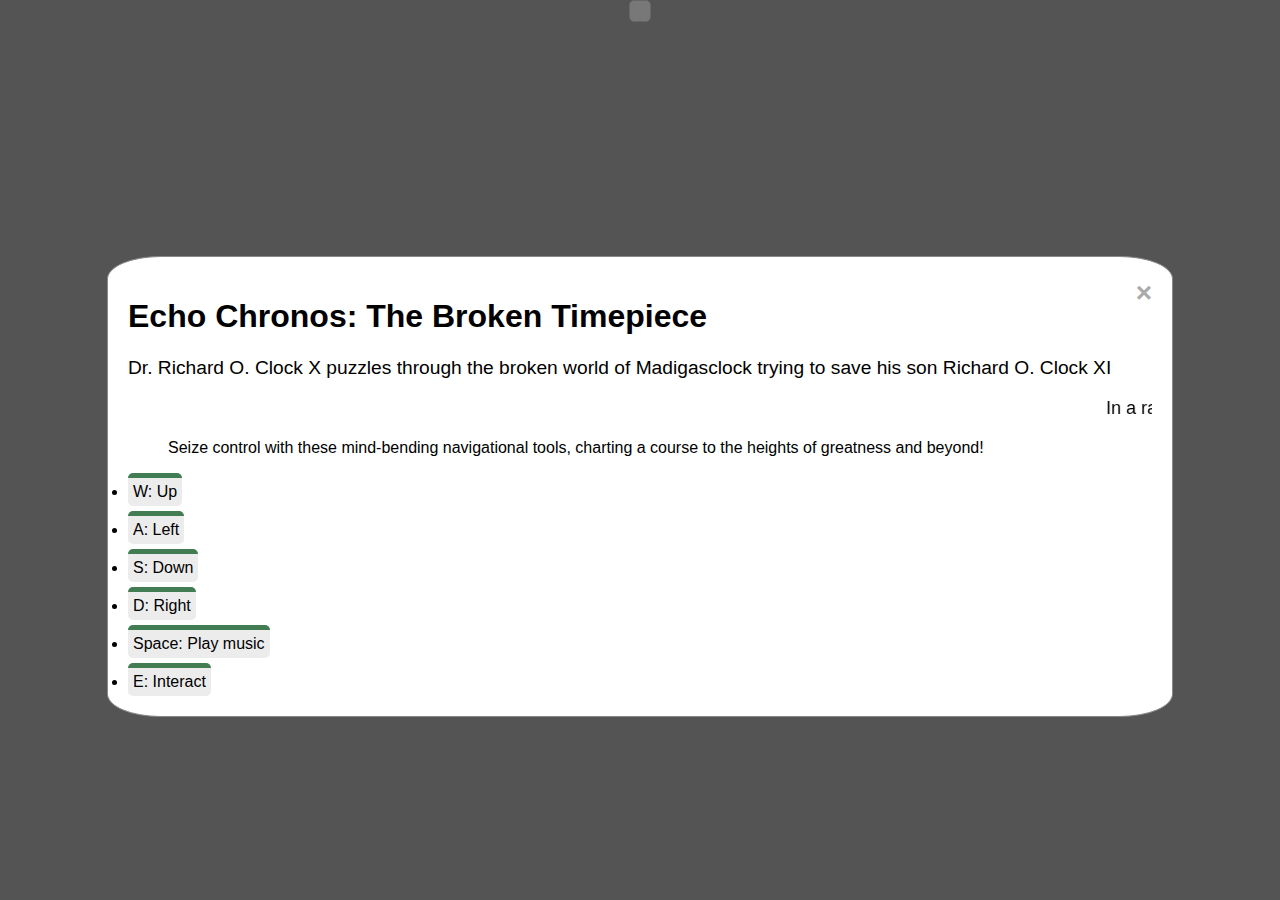
==== index.html @ d5059933 "Add start menu modal with help" ====
<!DOCTYPE html>
<html lang="en">
  <head>
    <title>Game</title>
    <link rel="stylesheet" href="src/Styles/modal-styles.css">
    <meta charset="utf-8" />
    <meta name="viewport" content="width=device-width, initial-scale=1.0">
    <style>
      body {
        margin: 0;
        background-color: darkgrey;
      }
      canvas {
        width: 800px;
        height: 800px;

        image-rendering: crisp-edges;
        image-rendering: pixelated;

        /* Fix Chrome bug https://stackoverflow.com/questions/69867152/how-to-disable-filtering-on-canvas-with-webgpu-context */
        animation: fix-image-rendering-bug .0001s; 
      }

      @keyframes fix-image-rendering-bug {   from { opacity: 0.9999; }   to { opacity: 1; } }
    </style>
    <script type="module" src="src/index.ts"></script>
    <script type="module" src="src/menu-modal.ts"></script>
  </head>
  <body>
    <div style="display: flex; justify-content: center;">
      <div id="game"></div>
    </div>
    <div style="display: flex;">
      <div id="on-screen-controls"></div>
    </div>

    <div id="menu-modal" class="modal">
      <div class="modal-content">
        <span class="close">&times;</span>
        <h1>Echo Chronos: The Broken Timepiece</h1>
        <p style="font-size: larger;">Dr. Richard O. Clock X puzzles through the broken world of Madigasclock trying to save his son Richard O. Clock XI</p>

        <marquee style="font-size: large;">In a race against time, Dr. Richard O. Clock X harnesses a mystical microphone, reviving forgotten voices to restore the flow of time in Madigasclock.</marquee>
        <ol>Seize control with these mind-bending navigational tools, charting a course to the heights of greatness and beyond!</ol>
          <li class="list-nav-option">W: Up</li>
          <li class="list-nav-option">A: Left</li>
          <li class="list-nav-option">S: Down</li>
          <li class="list-nav-option">D: Right</li>
          <li class="list-nav-option">Space: Play music</li>
          <li class="list-nav-option">E: Interact</li>
      </div>
    </div>

  <style>
    #on-screen-controls {
        margin: auto;
        display: grid;
        grid-template-columns: 1fr;
        gap: 20px;
        padding: 10px;
        background-color: #f0f0f0;
        border: 1px solid #ccc;
        border-radius: 5px;
        
    }

    .on-screen-w, .on-screen-s, .on-screen-a, .on-screen-d, .on-screen-e, .on-screen-space {
        background-color: #fff;
        border: 1px solid #ccc;
        border-radius: 5px;
        padding: 20px 25px;
        font-size: 16px;
        cursor: pointer;
    }
    .on-screen-w {
      grid-row: 1;
      grid-column: 2;
    }
    .on-screen-s, .on-screen-a, .on-screen-d {
        grid-row: 2;
    }

    .on-screen-e, .on-screen-space {
        grid-row: 3;
    }

    .on-screen-space {
        grid-column: span 2;
    }

    .on-screen-w:hover, .on-screen-s:hover, .on-screen-a:hover, .on-screen-d:hover, .on-screen-e:hover, .on-screen-space:hover {
        background-color: #e0e0e0;
    }

    @media only screen and (max-width: 767px) {
      /* Mobile styles */
    .on-screen-w, .on-screen-s, .on-screen-a, .on-screen-d, .on-screen-e, .on-screen-space {
      padding: 40px 45px;
      font-size: 24px;
    }
    #on-screen-controls {
      gap: 35px;
    }
    
}
  </style>
  </body>
</html>
---- src/Styles/modal-styles.css ----
.modal {
    font-family: Arial, Helvetica, sans-serif;
    position: fixed;
    z-index: 1;
    left: 0;
    top: 0;
    width: 100%;
    height: 100%;
    overflow: auto;
    background-color: rgba(0, 0, 0, 0.5);
}

.modal-content {
    border-radius: 5%;
    background-color: #fff;
    margin: 20% auto;
    padding: 20px;
    border: 1px solid #888;
    width: 80%;
}

.close {
    color: #aaa;
    float: right;
    font-size: 28px;
    font-weight: bold;
}

.close:hover,
.close:focus {
    color: black;
    text-decoration: none;
    cursor: pointer;
}

.trigger-div {
    cursor: pointer;
}

.list-nav-option {
    border-top: #427c53 5px solid;
    margin-top: 5px;
    width: max-content;
    padding: 5px;
    background-color: #aaaaaa38;
    border-radius: 5px;
}
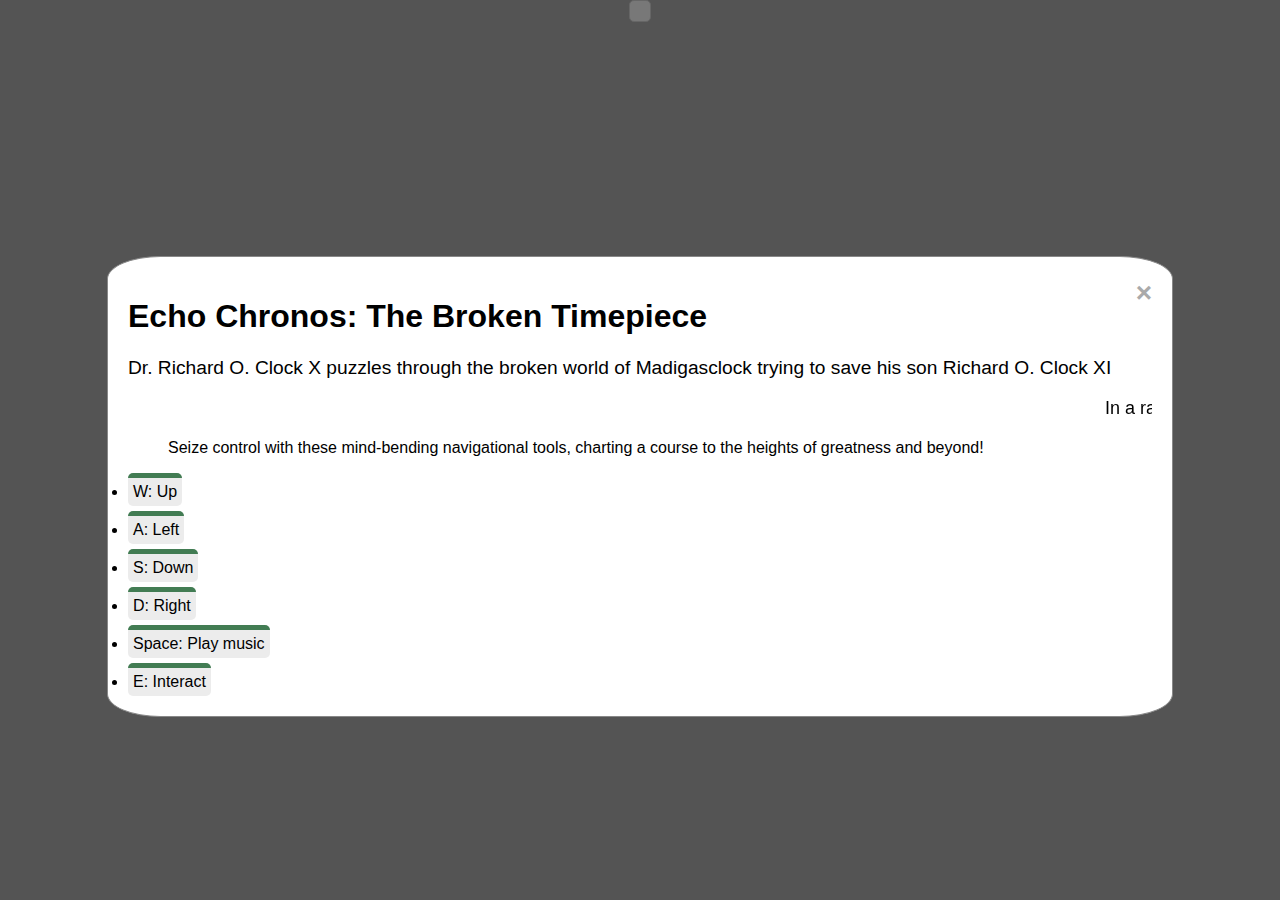
==== commit 6c063575: "Added game title to browser tab" ====
--- a/index.html
+++ b/index.html
@@ -1,7 +1,7 @@
 <!DOCTYPE html>
 <html lang="en">
   <head>
-    <title>Game</title>
+    <title>Echo Chronos: The Broken Timepiece</title>
     <link rel="stylesheet" href="src/Styles/modal-styles.css">
     <meta charset="utf-8" />
     <meta name="viewport" content="width=device-width, initial-scale=1.0">
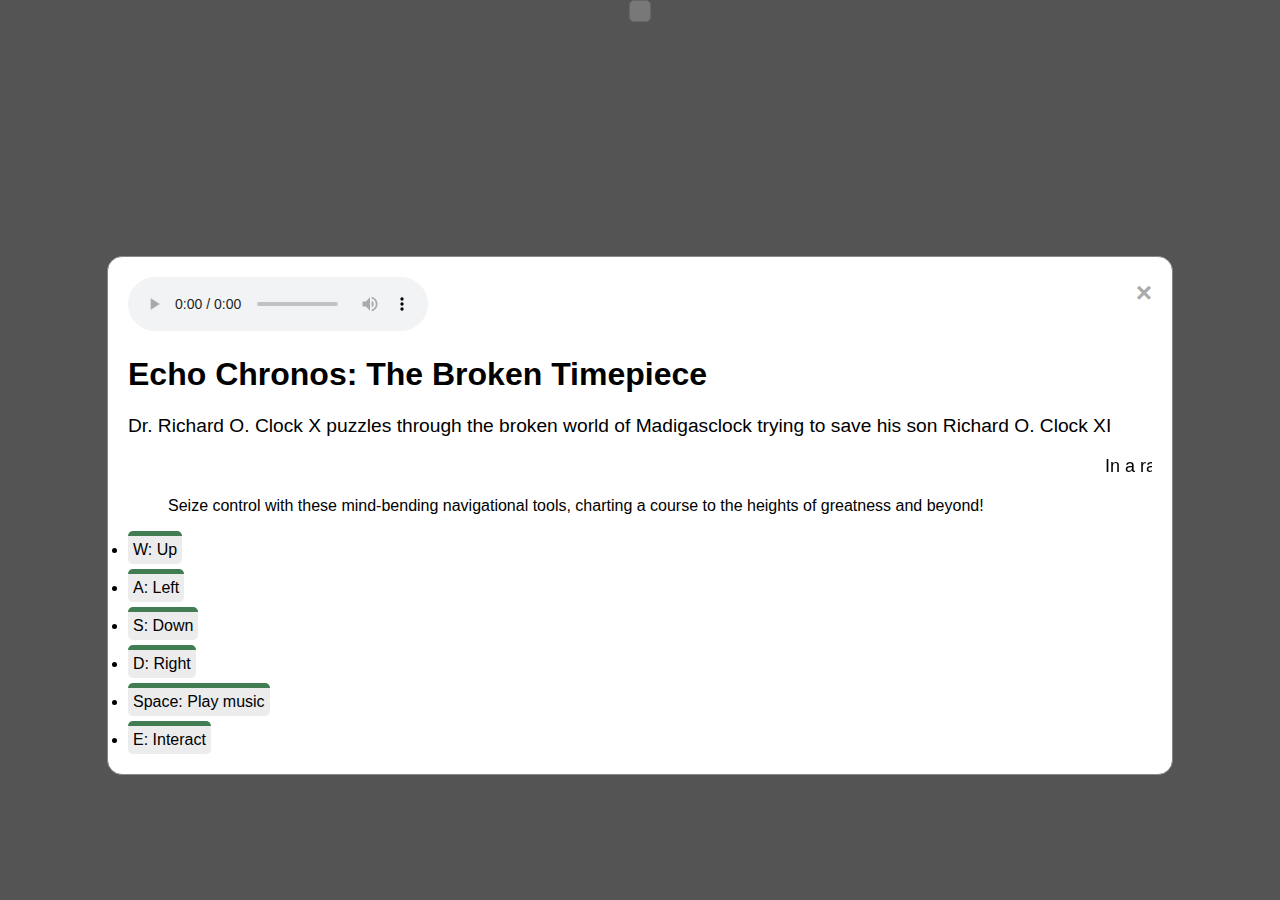
==== commit 4292ccc8: "Add background music" ====
--- a/index.html
+++ b/index.html
@@ -36,6 +36,7 @@
 
     <div id="menu-modal" class="modal">
       <div class="modal-content">
+        <audio id="menuMusic" autoplay="true" controls src="public/assets/bgmusic.mp3"></audio>
         <span class="close">&times;</span>
         <h1>Echo Chronos: The Broken Timepiece</h1>
         <p style="font-size: larger;">Dr. Richard O. Clock X puzzles through the broken world of Madigasclock trying to save his son Richard O. Clock XI</p>
--- a/src/Styles/modal-styles.css
+++ b/src/Styles/modal-styles.css
@@ -11,7 +11,7 @@
 }
 
 .modal-content {
-    border-radius: 5%;
+    border-radius: 15px;
     background-color: #fff;
     margin: 20% auto;
     padding: 20px;
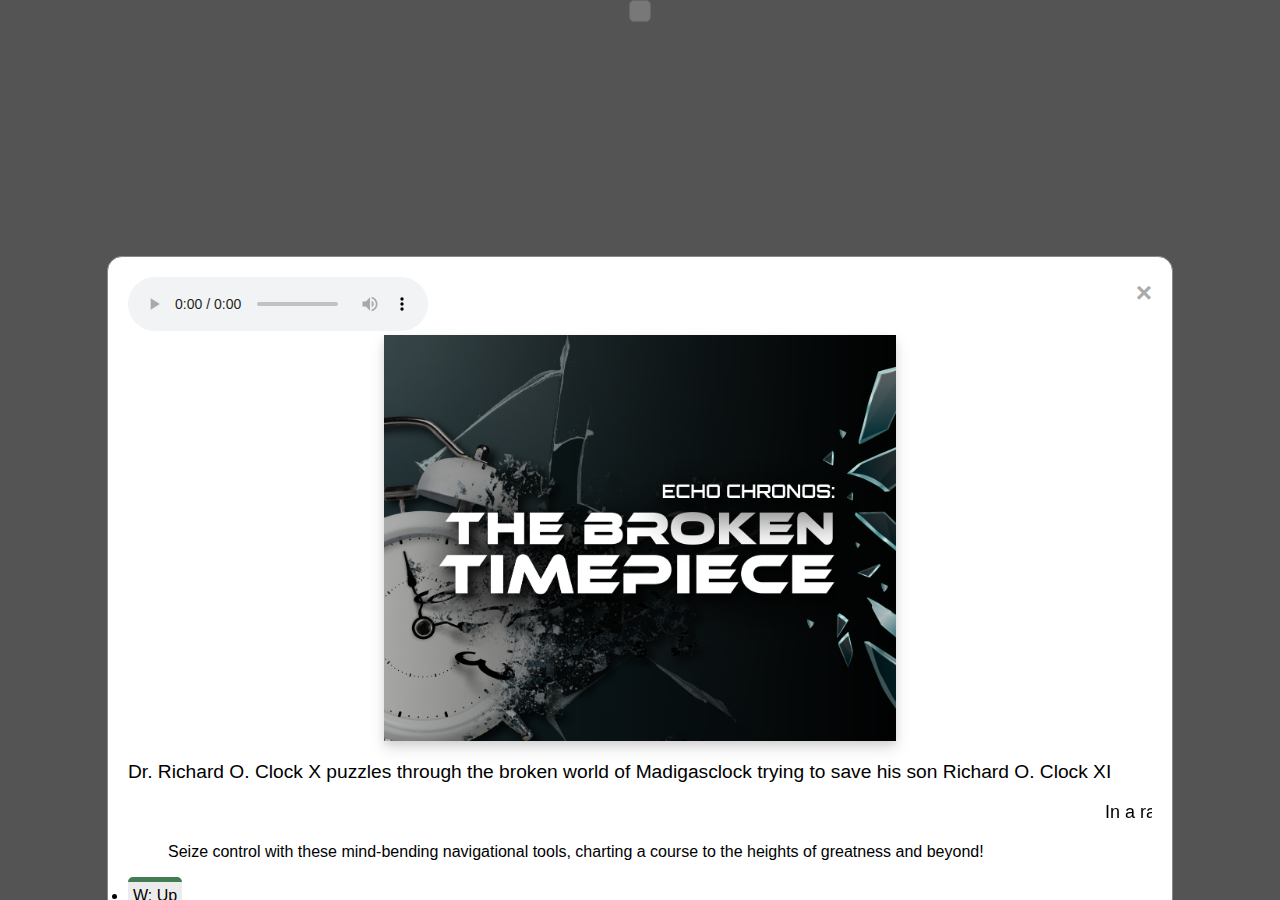
==== commit abe2ddf2: "Add image to modal" ====
--- a/index.html
+++ b/index.html
@@ -1,109 +1,151 @@
 <!DOCTYPE html>
 <html lang="en">
-  <head>
-    <title>Echo Chronos: The Broken Timepiece</title>
-    <link rel="stylesheet" href="src/Styles/modal-styles.css">
-    <meta charset="utf-8" />
-    <meta name="viewport" content="width=device-width, initial-scale=1.0">
-    <style>
-      body {
-        margin: 0;
-        background-color: darkgrey;
-      }
-      canvas {
-        width: 800px;
-        height: 800px;
 
-        image-rendering: crisp-edges;
-        image-rendering: pixelated;
+<head>
+  <title>Echo Chronos: The Broken Timepiece</title>
+  <link rel="stylesheet" href="src/Styles/modal-styles.css">
+  <meta charset="utf-8" />
+  <meta name="viewport" content="width=device-width, initial-scale=1.0">
+  <style>
+    body {
+      margin: 0;
+      background-color: darkgrey;
+    }
 
-        /* Fix Chrome bug https://stackoverflow.com/questions/69867152/how-to-disable-filtering-on-canvas-with-webgpu-context */
-        animation: fix-image-rendering-bug .0001s; 
+    canvas {
+      width: 800px;
+      height: 800px;
+
+      image-rendering: crisp-edges;
+      image-rendering: pixelated;
+
+      /* Fix Chrome bug https://stackoverflow.com/questions/69867152/how-to-disable-filtering-on-canvas-with-webgpu-context */
+      animation: fix-image-rendering-bug .0001s;
+    }
+
+    @keyframes fix-image-rendering-bug {
+      from {
+        opacity: 0.9999;
       }
 
-      @keyframes fix-image-rendering-bug {   from { opacity: 0.9999; }   to { opacity: 1; } }
-    </style>
-    <script type="module" src="src/index.ts"></script>
-    <script type="module" src="src/menu-modal.ts"></script>
-  </head>
-  <body>
-    <div style="display: flex; justify-content: center;">
-      <div id="game"></div>
-    </div>
-    <div style="display: flex;">
-      <div id="on-screen-controls"></div>
-    </div>
+      to {
+        opacity: 1;
+      }
+    }
+  </style>
+  <script type="module" src="src/index.ts"></script>
+  <script type="module" src="src/menu-modal.ts"></script>
+</head>
 
-    <div id="menu-modal" class="modal">
-      <div class="modal-content">
-        <audio id="menuMusic" autoplay="true" controls src="public/assets/bgmusic.mp3"></audio>
-        <span class="close">&times;</span>
-        <h1>Echo Chronos: The Broken Timepiece</h1>
-        <p style="font-size: larger;">Dr. Richard O. Clock X puzzles through the broken world of Madigasclock trying to save his son Richard O. Clock XI</p>
+<body>
+  <div style="display: flex; justify-content: center;">
+    <div id="game"></div>
+  </div>
+  <div style="display: flex;">
+    <div id="on-screen-controls"></div>
+  </div>
 
-        <marquee style="font-size: large;">In a race against time, Dr. Richard O. Clock X harnesses a mystical microphone, reviving forgotten voices to restore the flow of time in Madigasclock.</marquee>
-        <ol>Seize control with these mind-bending navigational tools, charting a course to the heights of greatness and beyond!</ol>
-          <li class="list-nav-option">W: Up</li>
-          <li class="list-nav-option">A: Left</li>
-          <li class="list-nav-option">S: Down</li>
-          <li class="list-nav-option">D: Right</li>
-          <li class="list-nav-option">Space: Play music</li>
-          <li class="list-nav-option">E: Interact</li>
+  <div id="menu-modal" class="modal">
+    <div class="modal-content">
+
+      <audio id="menuMusic" autoplay="true" controls src="public/assets/titlemusic.opus"></audio>
+      <span class="close">&times;</span>
+      <div>
+        <div style="display: flex; justify-content: center;"><img
+            style="box-shadow: 0 4px 8px rgba(0, 0, 0, 0.1), 0 8px 16px rgba(0, 0, 0, 0.1);"
+            src="public/assets/echo chronos.png" height="25%" width="50%" alt="Echo Chronos: The Broken Timepiece">
+        </div>
+        <p style="font-size: larger;">Dr. Richard O. Clock X puzzles through the broken world of Madigasclock trying to
+          save his son Richard O. Clock XI</p>
+        <marquee style="font-size: large;">In a race against time, Dr. Richard O. Clock X harnesses a mystical
+          microphone, reviving forgotten voices to restore the flow of time in Madigasclock.</marquee>
+        <ol>Seize control with these mind-bending navigational tools, charting a course to the heights of greatness and
+          beyond!</ol>
+        <li class="list-nav-option">W: Up</li>
+        <li class="list-nav-option">A: Left</li>
+        <li class="list-nav-option">S: Down</li>
+        <li class="list-nav-option">D: Right</li>
+        <li class="list-nav-option">Space: Play music</li>
+        <li class="list-nav-option">E: Interact</li>
       </div>
     </div>
+  </div>
 
   <style>
     #on-screen-controls {
-        margin: auto;
-        display: grid;
-        grid-template-columns: 1fr;
-        gap: 20px;
-        padding: 10px;
-        background-color: #f0f0f0;
-        border: 1px solid #ccc;
-        border-radius: 5px;
-        
+      margin: auto;
+      display: grid;
+      grid-template-columns: 1fr;
+      gap: 20px;
+      padding: 10px;
+      background-color: #f0f0f0;
+      border: 1px solid #ccc;
+      border-radius: 5px;
+
     }
 
-    .on-screen-w, .on-screen-s, .on-screen-a, .on-screen-d, .on-screen-e, .on-screen-space {
-        background-color: #fff;
-        border: 1px solid #ccc;
-        border-radius: 5px;
-        padding: 20px 25px;
-        font-size: 16px;
-        cursor: pointer;
+    .on-screen-w,
+    .on-screen-s,
+    .on-screen-a,
+    .on-screen-d,
+    .on-screen-e,
+    .on-screen-space {
+      background-color: #fff;
+      border: 1px solid #ccc;
+      border-radius: 5px;
+      padding: 20px 25px;
+      font-size: 16px;
+      cursor: pointer;
     }
+
     .on-screen-w {
       grid-row: 1;
       grid-column: 2;
     }
-    .on-screen-s, .on-screen-a, .on-screen-d {
-        grid-row: 2;
+
+    .on-screen-s,
+    .on-screen-a,
+    .on-screen-d {
+      grid-row: 2;
     }
 
-    .on-screen-e, .on-screen-space {
-        grid-row: 3;
+    .on-screen-e,
+    .on-screen-space {
+      grid-row: 3;
     }
 
     .on-screen-space {
-        grid-column: span 2;
+      grid-column: span 2;
     }
 
-    .on-screen-w:hover, .on-screen-s:hover, .on-screen-a:hover, .on-screen-d:hover, .on-screen-e:hover, .on-screen-space:hover {
-        background-color: #e0e0e0;
+    .on-screen-w:hover,
+    .on-screen-s:hover,
+    .on-screen-a:hover,
+    .on-screen-d:hover,
+    .on-screen-e:hover,
+    .on-screen-space:hover {
+      background-color: #e0e0e0;
     }
 
     @media only screen and (max-width: 767px) {
+
       /* Mobile styles */
-    .on-screen-w, .on-screen-s, .on-screen-a, .on-screen-d, .on-screen-e, .on-screen-space {
-      padding: 40px 45px;
-      font-size: 24px;
+      .on-screen-w,
+      .on-screen-s,
+      .on-screen-a,
+      .on-screen-d,
+      .on-screen-e,
+      .on-screen-space {
+        padding: 40px 45px;
+        font-size: 24px;
+      }
+
+      #on-screen-controls {
+        gap: 35px;
+      }
+
     }
-    #on-screen-controls {
-      gap: 35px;
-    }
-    
-}
   </style>
-  </body>
+</body>
+
 </html>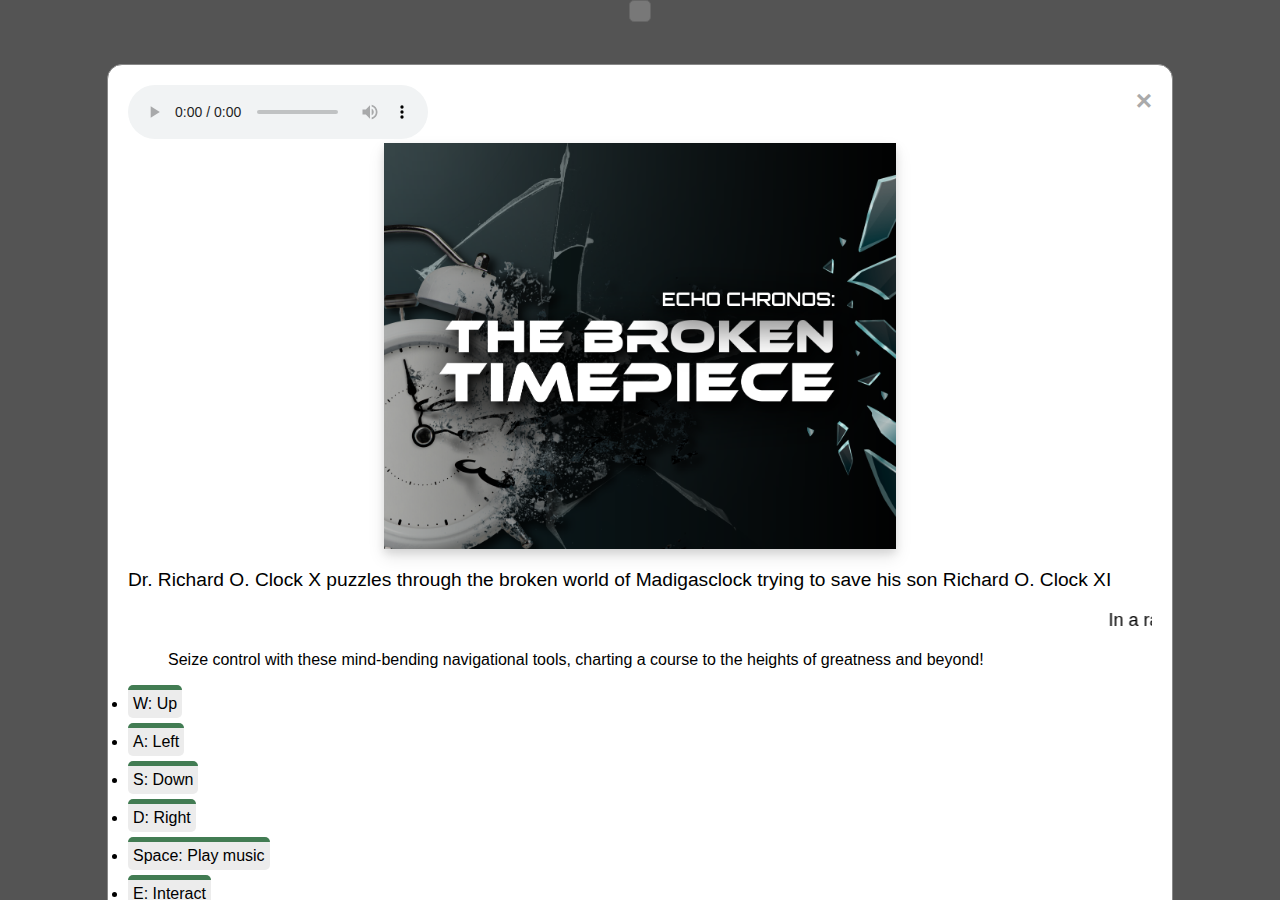
==== commit 632a26d5: "Fix some mobile styles to fix various sizes" ====
--- a/index.html
+++ b/index.html
@@ -144,6 +144,11 @@
         gap: 35px;
       }
 
+      canvas {
+        width: 100vw !important;
+        height: 50vh !important;
+      }
+
     }
   </style>
 </body>
--- a/src/Styles/modal-styles.css
+++ b/src/Styles/modal-styles.css
@@ -13,7 +13,7 @@
 .modal-content {
     border-radius: 15px;
     background-color: #fff;
-    margin: 20% auto;
+    margin: 5% auto;
     padding: 20px;
     border: 1px solid #888;
     width: 80%;
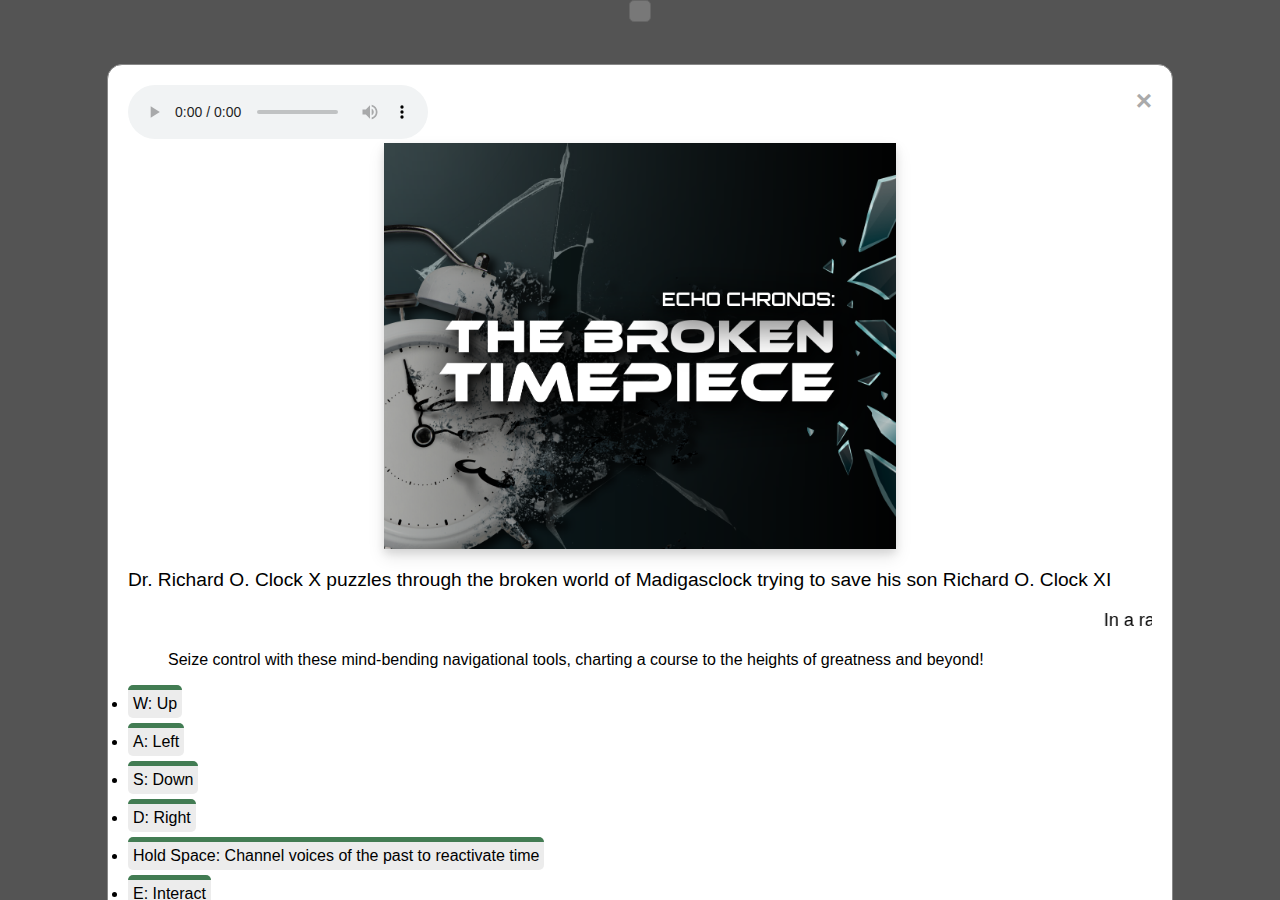
==== commit c4acc004: "Mic check 1 2" ====
--- a/index.html
+++ b/index.html
@@ -65,7 +65,7 @@
         <li class="list-nav-option">A: Left</li>
         <li class="list-nav-option">S: Down</li>
         <li class="list-nav-option">D: Right</li>
-        <li class="list-nav-option">Space: Play music</li>
+        <li class="list-nav-option">Hold Space: Channel voices of the past to reactivate time</li>
         <li class="list-nav-option">E: Interact</li>
       </div>
     </div>
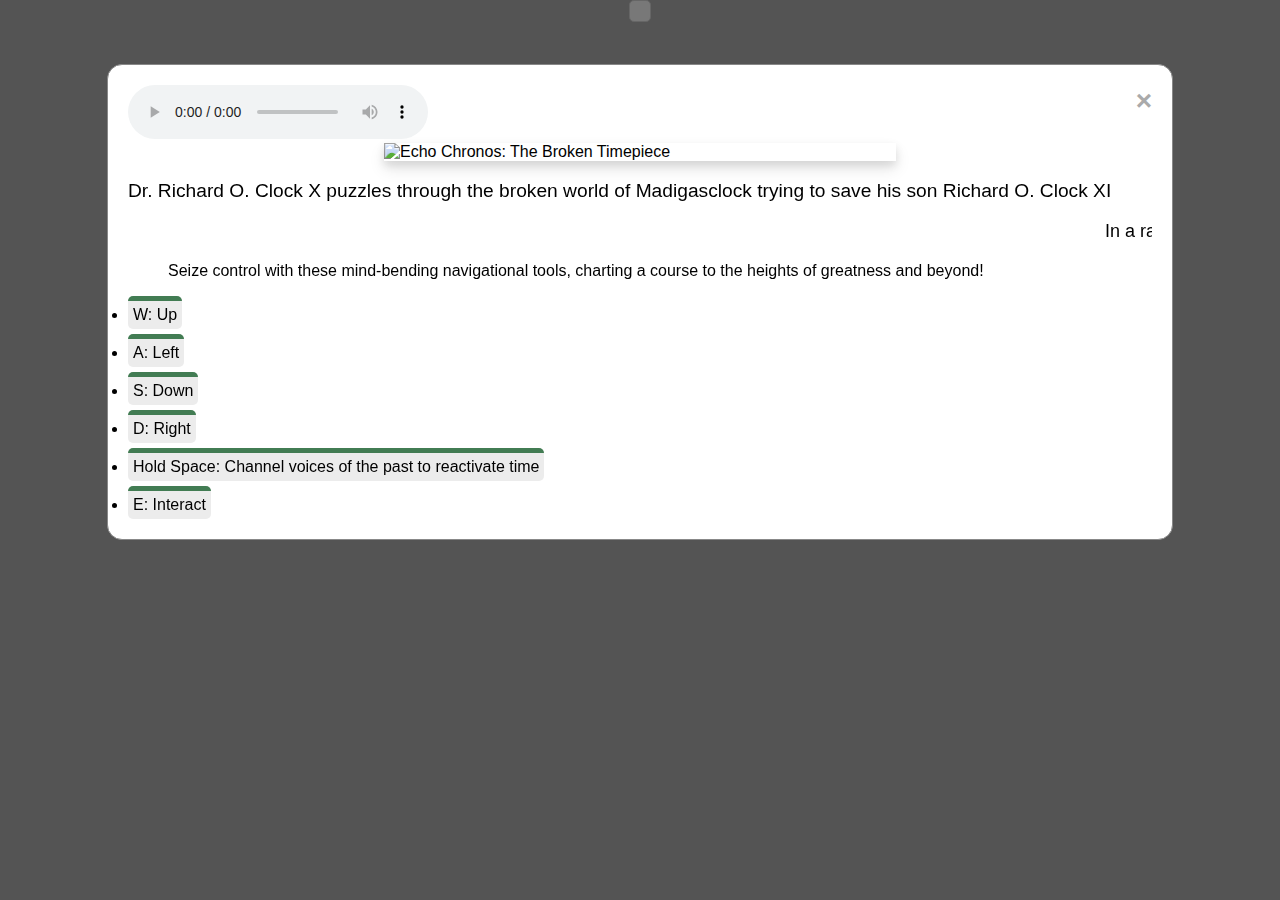
==== commit 8404ef72: "Plays BG music during level Fades in after assets are loaded" ====
--- a/index.html
+++ b/index.html
@@ -48,12 +48,12 @@
   <div id="menu-modal" class="modal">
     <div class="modal-content">
 
-      <audio id="menuMusic" autoplay="true" controls src="public/assets/titlemusic.opus"></audio>
+      <audio id="menuMusic" autoplay="true" controls src="assets/titlemusic.opus"></audio>
       <span class="close">&times;</span>
       <div>
         <div style="display: flex; justify-content: center;"><img
             style="box-shadow: 0 4px 8px rgba(0, 0, 0, 0.1), 0 8px 16px rgba(0, 0, 0, 0.1);"
-            src="public/assets/echo chronos.png" height="25%" width="50%" alt="Echo Chronos: The Broken Timepiece">
+            src="assets/echo chronos.png" height="25%" width="50%" alt="Echo Chronos: The Broken Timepiece">
         </div>
         <p style="font-size: larger;">Dr. Richard O. Clock X puzzles through the broken world of Madigasclock trying to
           save his son Richard O. Clock XI</p>
@@ -70,6 +70,14 @@
       </div>
     </div>
   </div>
+  <script>
+    document.addEventListener('keydown', function (event) {
+      // If spacebar is pressed, prevent default action
+      if (event.keyCode === 32) {
+        event.preventDefault();
+      }
+    });
+  </script>
 
   <style>
     #on-screen-controls {
